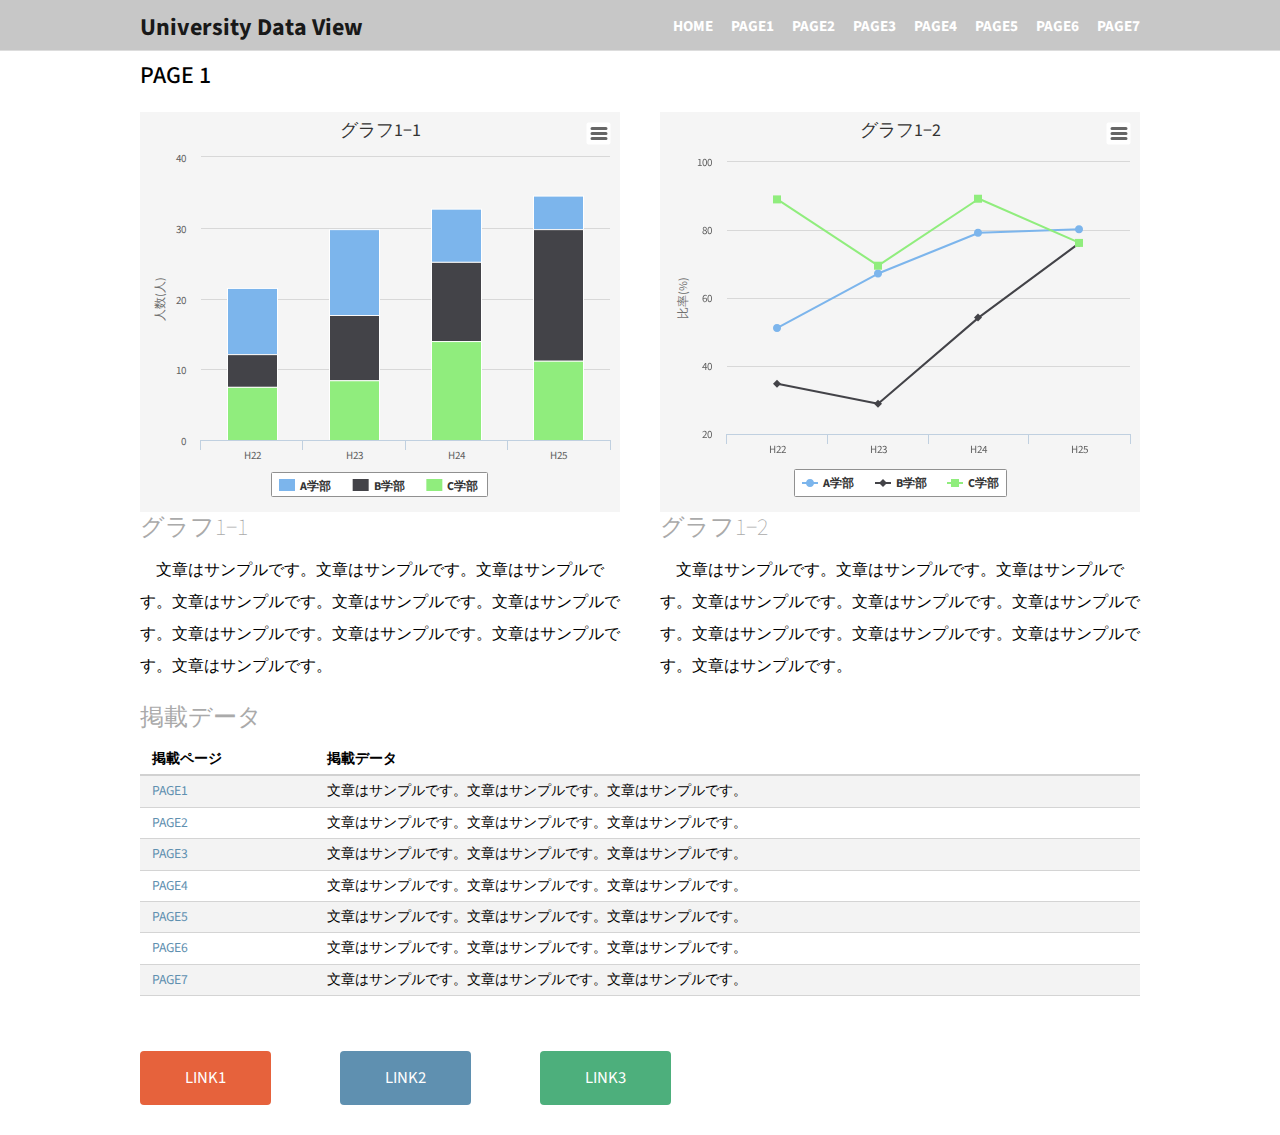
==== page1.html @ c50b9f1f "university_datapage" ====
<!DOCTYPE html>
<html lang='ja'>
	<head>
		<meta http-equiv="X-UA-Compatible" content="IE=edge">
		<meta charset="UTF-8">
		<title>University Data View</title>
		<meta name="viewport" content="width=device-width, initial-scale=1.0" />
		<script type="text/javascript" src="js/jquery.js"></script>
		<script type="text/javascript" src="js/highcharts.js"></script>
		<script type="text/javascript" src="js/exporting.js"></script>
		<script type="text/javascript" src="js/data.js"></script>
		<link rel="stylesheet" href="css/bijou.min.css">
		<!-- HTML5 Shim and Respond.js IE8 support of HTML5 elements and media queries -->
		<!-- WARNING: Respond.js doesn't work if you view the page via file:// -->
		<!--[if lt IE 9]>
			<script src="https://oss.maxcdn.com/libs/html5shiv/3.7.0/html5shiv.js"></script>
			<script src="https://oss.maxcdn.com/libs/respond.js/1.4.2/respond.min.js"></script>
		<![endif]-->
	</head>
	<body>
		<div class='navbar fixed'>
			<div class='container'>
				<h4 class='pull-left'>University Data View</h4>
				<ul class='pull-right'>
					<li><a class='nav' href='index.html'>HOME</a></li>
					<li><a class='nav' href='page1.html'>PAGE1</a></li>
					<li><a class='nav' href='page2.html'>PAGE2</a></li>
					<li><a class='nav' href='page3.html'>PAGE3</a></li>
					<li><a class='nav' href='page4.html'>PAGE4</a></li>
					<li><a class='nav' href='page5.html'>PAGE5</a></li>
					<li><a class='nav' href='page6.html'>PAGE6</a></li>
					<li><a class='nav' href='page7.html'>PAGE7</a></li>
				</ul>
			</div>
		</div>
		<div class='container'>
			<div class='grid'>
				<div class='row'>
					<div class='span twelve'>
						<h4>PAGE 1</h4>
					</div>
				</div>
				<div class='row'>
					<div class='span six'>
						<div id ="container1-1">
							<script src="js/page1/1-1.js"></script>
						</div>
						<h4 class='explainer'>グラフ1−1</h4>
						<p>　文章はサンプルです。文章はサンプルです。文章はサンプルです。文章はサンプルです。文章はサンプルです。文章はサンプルです。文章はサンプルです。文章はサンプルです。文章はサンプルです。文章はサンプルです。</p>
					</div>
					<div class='span six'>
						<div id ="container1-2">
							<script src="js/page1/1-2.js"></script>
						</div>
						<h4 class='explainer'>グラフ1−2</h4>
						<p>　文章はサンプルです。文章はサンプルです。文章はサンプルです。文章はサンプルです。文章はサンプルです。文章はサンプルです。文章はサンプルです。文章はサンプルです。文章はサンプルです。文章はサンプルです。</p>
					</div>
				</div>
				<div class='row'>
					<div class='span twelve'>
					<h4 class='explainer'>掲載データ</h4>
					<table class='table table-striped'>
						<thead>
							<tr>
								<th>掲載ページ</th>
								<th>掲載データ</th>
							</tr>
						</thead>
						<tbody>
							<tr>
								<td><a href="./page1.html">PAGE1</a></td>
								<td>文章はサンプルです。文章はサンプルです。文章はサンプルです。</td>
							</tr>
							<tr>
								<td><a href="./page2.html">PAGE2</a></td>
								<td>文章はサンプルです。文章はサンプルです。文章はサンプルです。</td>
							</tr>
							<tr>
								<td><a href="./page3.html">PAGE3</a></td>
								<td>文章はサンプルです。文章はサンプルです。文章はサンプルです。</td>
							</tr>
							<tr>
								<td><a href="./page4.html">PAGE4</a></td>
								<td>文章はサンプルです。文章はサンプルです。文章はサンプルです。</td>
							</tr>
							<tr>
								<td><a href="./page5.html">PAGE5</a></td>
								<td>文章はサンプルです。文章はサンプルです。文章はサンプルです。</td>
							</tr>
							<tr>
								<td><a href="./page6.html">PAGE6</a></td>
								<td>文章はサンプルです。文章はサンプルです。文章はサンプルです。</td>
							</tr>
							<tr>
								<td><a href="./page7.html">PAGE7</a></td>
								<td>文章はサンプルです。文章はサンプルです。文章はサンプルです。</td>
							</tr>
						</tbody>
					</table>
				</div>
			</div>
			<div class='row'>
				<div class='span two'>
					<a href='#' target=_blank><button class='button danger large'>LINK1</button></a>
				</div>
				<div class='span two'>
					<a href='#' target=_blank><button class='button primary large'>LINK2</button></a>
				</div>
				<div class='span two'>
					<a href='#' target=_blank><button class='button success large'>LINK3</button></a>
				</div>
			</div>
		</div>
	</body>
</html>
---- css/bijou.min.css ----
@import url(http://fonts.googleapis.com/css?family=Source+Sans+Pro:300,400,600,700);a{font-size:.95em;text-decoration:none;color:#5f90b0}a:hover{color:#406882}*{margin:0;padding:0;font-family:"Source Sans Pro",sans-serif}a.nav{text-decoration:none;color:#ffffff}a.nav:hover{text-decoration:none;color:#191919}a.nav:active{text-decoration:none;color:#191919}.container{width:1000px;margin:0 auto}.pull-left{float:left}.pull-right{float:right}.row{min-height:2em;line-height:2em;width:100%}.span{float:left;display:inline;min-height:1em;margin:0 2% 20px 2%}.span:first-child{margin-left:0}.span:last-child{margin-right:0}.one{width:8%}.two{width:16%}.three{width:24%}.four{width:32%}.five{width:40%}.six{width:48%}.seven{width:56%}.eight{width:64%}.nine{width:72%}.ten{width:80%}.eleven{width:88%}.twelve{width:100%}.container:after{content:"\0020";display:block;height:0;clear:both;visibility:hidden}.row:before,.row:after{content:'\0020';display:block;overflow:hidden;visibility:hidden;width:0;height:0}.row:after{clear:both}.row{zoom:1}h1,h2,h3,h4,h5,h6{font-weight:500}h1{font-size:3.5em}h2{font-size:2.5em}h3{font-size:2em}h4{font-size:1.5em}h5{font-size:1em}h6{font-size:.8em}.table{width:100%;border-spacing:0;border-collapse:collapse;text-align:left;font-size:0.9em}.table th,.table td{border-bottom:2px #d1d1d1 solid;padding:8px 12px}.table td{border-bottom:1px #d4d4d4 solid}.table.table-striped tbody tr:nth-child(2n+1){background-color:#f3f3f3}.table.table-bordered{border:1px #CCC solid}.table.table-bordered td,.table.table-bordered th{border:1px #CCC solid}.button{border:0;border-radius:4px;outline:0;cursor:pointer;}.button.small{padding:7px 20px;font-size:.95em}.button.large{padding:15px 45px;font-size:1.1em}.button.primary{color:#FFF;background:#5f90b0}.button.primary:hover{background:#5589ab}.button.success{color:#FFF;background:#4daf7c}.button.success:hover{background:#48a474}.button.danger{color:#FFF;background:#e6623c}.button.danger:hover{background:#e4572e}.navbar{background:#c7c7c7;padding:10px;margin-bottom:10px;border-bottom:1px #DDD solid;height:30px}.navbar h4{color:#191919;font-weight:200;font-weight:bold}.navbar li{color:white;display:inline-block;padding:.3em 15px 0 0;font-weight:bold}.navbar li:last-child{padding-right:0}.navbar.fixed{position:fixed;left:0;right:0;top:0}.alert{padding:15px;margin:10px 0;border-radius:3px}.alert.primary{background:#e8eff3;border:1px #c5d7e3 solid}.alert.success{background:#daeee4;border:1px #b6dfca solid}.alert.danger{background:#fdf4f1;border:1px #f7cfc4 solid}@media only screen and (min-width: 768px) and (max-width: 999px){.container{width:768px}}@media only screen and (max-width: 767px){.container{width:300px}.container .table{width:100%;display:block;overflow:auto}}@media only screen and (min-width: 480px) and (max-width: 767px){.container{width:420px}.container .table{display:table}}
body{margin-top:60px;}.light{background:#CCC;color:#333;}.dark{background:#333;color:#CCC;}.grid{text-align:left;font-size:1em;}.banner{text-align:center;padding:10px 0;}.table{margin-bottom:35px;line-height:100%;}.banner button{margin-top:7px;}.divider{width:100%;background:#CCC;height:1px;margin:25px 0;}.explainer{font-weight:200;color:#AAA;margin-bottom:10px;}button{margin-bottom:10px;}
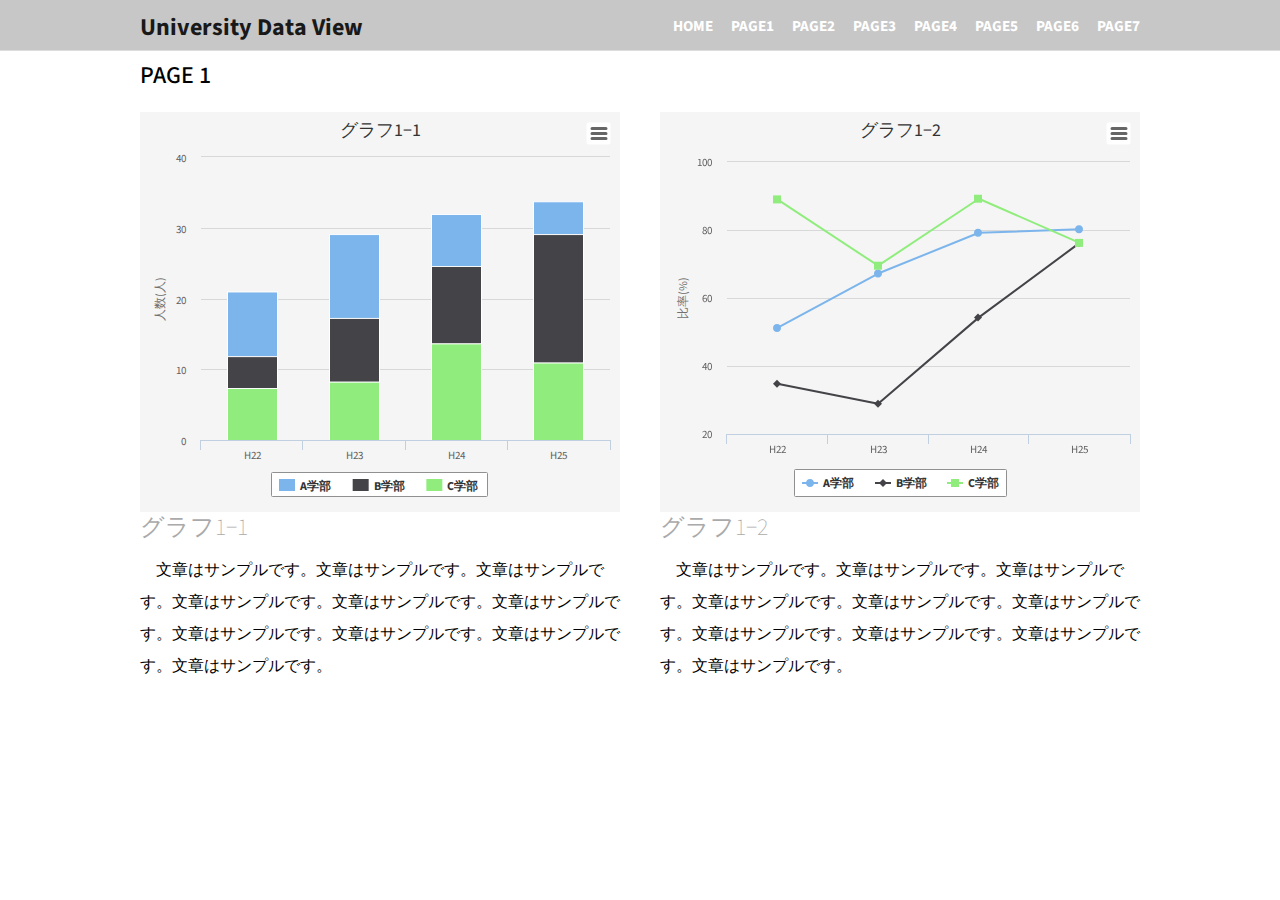
==== commit 11419eba: "university data page" ====
--- a/page1.html
+++ b/page1.html
@@ -56,60 +56,6 @@
 						<p>　文章はサンプルです。文章はサンプルです。文章はサンプルです。文章はサンプルです。文章はサンプルです。文章はサンプルです。文章はサンプルです。文章はサンプルです。文章はサンプルです。文章はサンプルです。</p>
 					</div>
 				</div>
-				<div class='row'>
-					<div class='span twelve'>
-					<h4 class='explainer'>掲載データ</h4>
-					<table class='table table-striped'>
-						<thead>
-							<tr>
-								<th>掲載ページ</th>
-								<th>掲載データ</th>
-							</tr>
-						</thead>
-						<tbody>
-							<tr>
-								<td><a href="./page1.html">PAGE1</a></td>
-								<td>文章はサンプルです。文章はサンプルです。文章はサンプルです。</td>
-							</tr>
-							<tr>
-								<td><a href="./page2.html">PAGE2</a></td>
-								<td>文章はサンプルです。文章はサンプルです。文章はサンプルです。</td>
-							</tr>
-							<tr>
-								<td><a href="./page3.html">PAGE3</a></td>
-								<td>文章はサンプルです。文章はサンプルです。文章はサンプルです。</td>
-							</tr>
-							<tr>
-								<td><a href="./page4.html">PAGE4</a></td>
-								<td>文章はサンプルです。文章はサンプルです。文章はサンプルです。</td>
-							</tr>
-							<tr>
-								<td><a href="./page5.html">PAGE5</a></td>
-								<td>文章はサンプルです。文章はサンプルです。文章はサンプルです。</td>
-							</tr>
-							<tr>
-								<td><a href="./page6.html">PAGE6</a></td>
-								<td>文章はサンプルです。文章はサンプルです。文章はサンプルです。</td>
-							</tr>
-							<tr>
-								<td><a href="./page7.html">PAGE7</a></td>
-								<td>文章はサンプルです。文章はサンプルです。文章はサンプルです。</td>
-							</tr>
-						</tbody>
-					</table>
-				</div>
-			</div>
-			<div class='row'>
-				<div class='span two'>
-					<a href='#' target=_blank><button class='button danger large'>LINK1</button></a>
-				</div>
-				<div class='span two'>
-					<a href='#' target=_blank><button class='button primary large'>LINK2</button></a>
-				</div>
-				<div class='span two'>
-					<a href='#' target=_blank><button class='button success large'>LINK3</button></a>
-				</div>
-			</div>
 		</div>
 	</body>
 </html>--- a/css/bijou.min.css
+++ b/css/bijou.min.css
@@ -1,2 +1,2 @@
-@import url(http://fonts.googleapis.com/css?family=Source+Sans+Pro:300,400,600,700);a{font-size:.95em;text-decoration:none;color:#5f90b0}a:hover{color:#406882}*{margin:0;padding:0;font-family:"Source Sans Pro",sans-serif}a.nav{text-decoration:none;color:#ffffff}a.nav:hover{text-decoration:none;color:#191919}a.nav:active{text-decoration:none;color:#191919}.container{width:1000px;margin:0 auto}.pull-left{float:left}.pull-right{float:right}.row{min-height:2em;line-height:2em;width:100%}.span{float:left;display:inline;min-height:1em;margin:0 2% 20px 2%}.span:first-child{margin-left:0}.span:last-child{margin-right:0}.one{width:8%}.two{width:16%}.three{width:24%}.four{width:32%}.five{width:40%}.six{width:48%}.seven{width:56%}.eight{width:64%}.nine{width:72%}.ten{width:80%}.eleven{width:88%}.twelve{width:100%}.container:after{content:"\0020";display:block;height:0;clear:both;visibility:hidden}.row:before,.row:after{content:'\0020';display:block;overflow:hidden;visibility:hidden;width:0;height:0}.row:after{clear:both}.row{zoom:1}h1,h2,h3,h4,h5,h6{font-weight:500}h1{font-size:3.5em}h2{font-size:2.5em}h3{font-size:2em}h4{font-size:1.5em}h5{font-size:1em}h6{font-size:.8em}.table{width:100%;border-spacing:0;border-collapse:collapse;text-align:left;font-size:0.9em}.table th,.table td{border-bottom:2px #d1d1d1 solid;padding:8px 12px}.table td{border-bottom:1px #d4d4d4 solid}.table.table-striped tbody tr:nth-child(2n+1){background-color:#f3f3f3}.table.table-bordered{border:1px #CCC solid}.table.table-bordered td,.table.table-bordered th{border:1px #CCC solid}.button{border:0;border-radius:4px;outline:0;cursor:pointer;}.button.small{padding:7px 20px;font-size:.95em}.button.large{padding:15px 45px;font-size:1.1em}.button.primary{color:#FFF;background:#5f90b0}.button.primary:hover{background:#5589ab}.button.success{color:#FFF;background:#4daf7c}.button.success:hover{background:#48a474}.button.danger{color:#FFF;background:#e6623c}.button.danger:hover{background:#e4572e}.navbar{background:#c7c7c7;padding:10px;margin-bottom:10px;border-bottom:1px #DDD solid;height:30px}.navbar h4{color:#191919;font-weight:200;font-weight:bold}.navbar li{color:white;display:inline-block;padding:.3em 15px 0 0;font-weight:bold}.navbar li:last-child{padding-right:0}.navbar.fixed{position:fixed;left:0;right:0;top:0}.alert{padding:15px;margin:10px 0;border-radius:3px}.alert.primary{background:#e8eff3;border:1px #c5d7e3 solid}.alert.success{background:#daeee4;border:1px #b6dfca solid}.alert.danger{background:#fdf4f1;border:1px #f7cfc4 solid}@media only screen and (min-width: 768px) and (max-width: 999px){.container{width:768px}}@media only screen and (max-width: 767px){.container{width:300px}.container .table{width:100%;display:block;overflow:auto}}@media only screen and (min-width: 480px) and (max-width: 767px){.container{width:420px}.container .table{display:table}}
+/* The MIT License (MIT) Copyright (c) 2013 Andhart*/@import url(http://fonts.googleapis.com/css?family=Source+Sans+Pro:300,400,600,700);a{font-size:.95em;text-decoration:none;color:#5f90b0}a:hover{color:#406882}*{margin:0;padding:0;font-family:"Source Sans Pro",sans-serif}a.nav{text-decoration:none;color:#ffffff}a.nav:hover{text-decoration:none;color:#191919}a.nav:active{text-decoration:none;color:#191919}.container{width:1000px;margin:0 auto}.pull-left{float:left}.pull-right{float:right}.row{min-height:2em;line-height:2em;width:100%}.span{float:left;display:inline;min-height:1em;margin:0 2% 20px 2%}.span:first-child{margin-left:0}.span:last-child{margin-right:0}.one{width:8%}.two{width:16%}.three{width:24%}.four{width:32%}.five{width:40%}.six{width:48%}.seven{width:56%}.eight{width:64%}.nine{width:72%}.ten{width:80%}.eleven{width:88%}.twelve{width:100%}.container:after{content:"\0020";display:block;height:0;clear:both;visibility:hidden}.row:before,.row:after{content:'\0020';display:block;overflow:hidden;visibility:hidden;width:0;height:0}.row:after{clear:both}.row{zoom:1}h1,h2,h3,h4,h5,h6{font-weight:500}h1{font-size:3.5em}h2{font-size:2.5em}h3{font-size:2em}h4{font-size:1.5em}h5{font-size:1em}h6{font-size:.8em}.table{width:100%;border-spacing:0;border-collapse:collapse;text-align:left;font-size:0.9em}.table th,.table td{border-bottom:2px #d1d1d1 solid;padding:8px 12px}.table td{border-bottom:1px #d4d4d4 solid}.table.table-striped tbody tr:nth-child(2n+1){background-color:#f3f3f3}.table.table-bordered{border:1px #CCC solid}.table.table-bordered td,.table.table-bordered th{border:1px #CCC solid}.button{border:0;border-radius:4px;outline:0;cursor:pointer;}.button.small{padding:7px 20px;font-size:.95em}.button.large{padding:15px 45px;font-size:1.1em}.button.primary{color:#FFF;background:#5f90b0}.button.primary:hover{background:#5589ab}.button.success{color:#FFF;background:#4daf7c}.button.success:hover{background:#48a474}.button.danger{color:#FFF;background:#e6623c}.button.danger:hover{background:#e4572e}.navbar{background:#c7c7c7;padding:10px;margin-bottom:10px;border-bottom:1px #DDD solid;height:30px}.navbar h4{color:#191919;font-weight:200;font-weight:bold}.navbar li{color:white;display:inline-block;padding:.3em 15px 0 0;font-weight:bold}.navbar li:last-child{padding-right:0}.navbar.fixed{position:fixed;left:0;right:0;top:0}.alert{padding:15px;margin:10px 0;border-radius:3px}.alert.primary{background:#e8eff3;border:1px #c5d7e3 solid}.alert.success{background:#daeee4;border:1px #b6dfca solid}.alert.danger{background:#fdf4f1;border:1px #f7cfc4 solid}@media only screen and (min-width: 768px) and (max-width: 999px){.container{width:768px}}@media only screen and (max-width: 767px){.container{width:300px}.container .table{width:100%;display:block;overflow:auto}}@media only screen and (min-width: 480px) and (max-width: 767px){.container{width:420px}.container .table{display:table}}
 body{margin-top:60px;}.light{background:#CCC;color:#333;}.dark{background:#333;color:#CCC;}.grid{text-align:left;font-size:1em;}.banner{text-align:center;padding:10px 0;}.table{margin-bottom:35px;line-height:100%;}.banner button{margin-top:7px;}.divider{width:100%;background:#CCC;height:1px;margin:25px 0;}.explainer{font-weight:200;color:#AAA;margin-bottom:10px;}button{margin-bottom:10px;}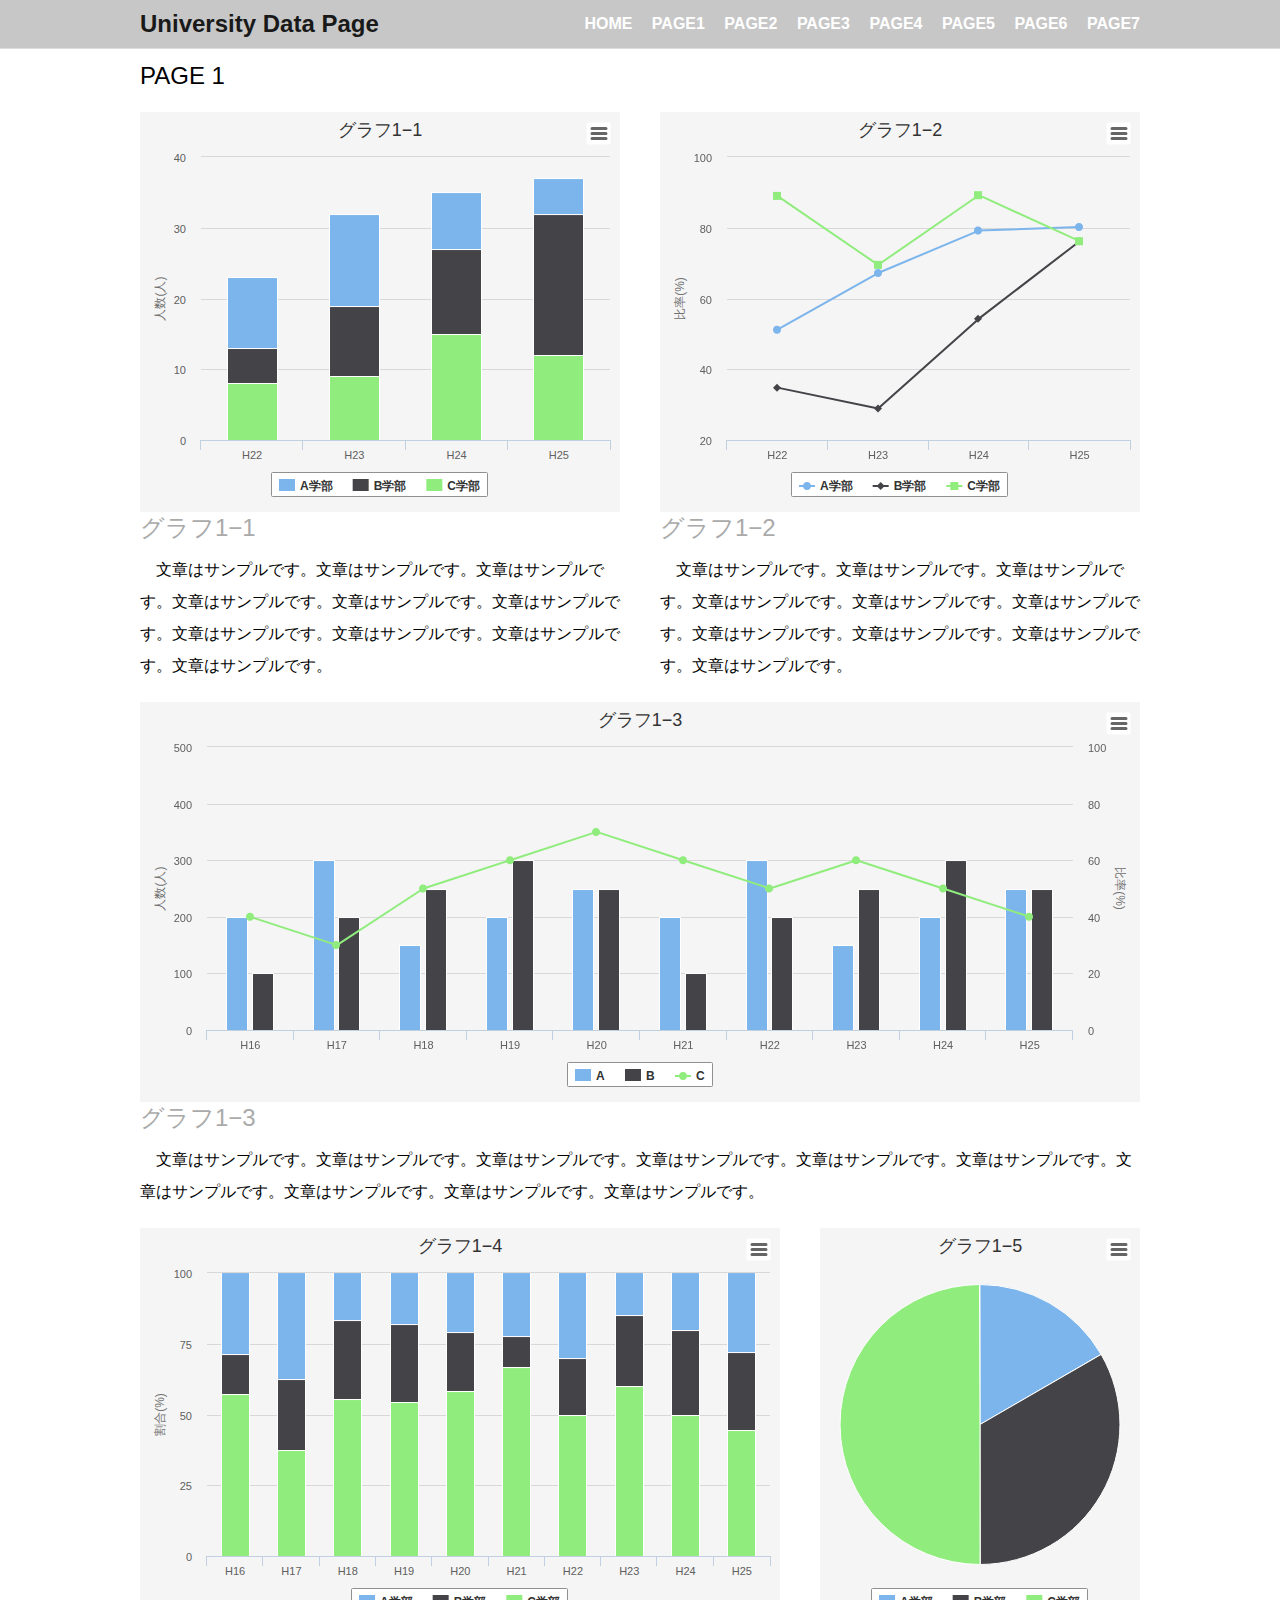
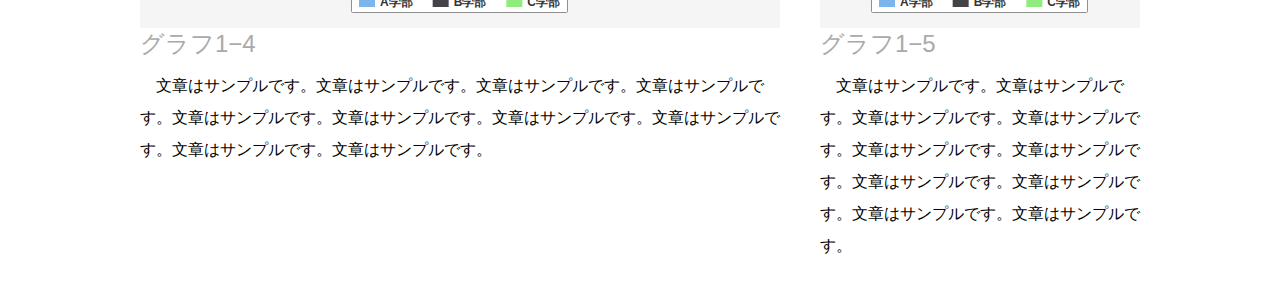
==== commit 1b3e26e8: "university data page" ====
--- a/page1.html
+++ b/page1.html
@@ -1,35 +1,35 @@
 <!DOCTYPE html>
 <html lang='ja'>
 	<head>
-		<meta http-equiv="X-UA-Compatible" content="IE=edge">
-		<meta charset="UTF-8">
-		<title>University Data View</title>
-		<meta name="viewport" content="width=device-width, initial-scale=1.0" />
-		<script type="text/javascript" src="js/jquery.js"></script>
-		<script type="text/javascript" src="js/highcharts.js"></script>
-		<script type="text/javascript" src="js/exporting.js"></script>
-		<script type="text/javascript" src="js/data.js"></script>
-		<link rel="stylesheet" href="css/bijou.min.css">
+		<meta http-equiv='X-UA-Compatible' content='IE=edge'>
+		<meta charset='UTF-8'>
+		<title>University Data Page</title>
+		<meta name='viewport' content='width=device-width, initial-scale=1.0' />
+		<script type='text/javascript' src='js/jquery.js'></script>
+		<script type='text/javascript' src='js/highcharts.js'></script>
+		<script type='text/javascript' src='js/exporting.js'></script>
+		<script type='text/javascript' src='js/data.js'></script>
+		<link rel='stylesheet' href='css/bijou.min.css'>
 		<!-- HTML5 Shim and Respond.js IE8 support of HTML5 elements and media queries -->
 		<!-- WARNING: Respond.js doesn't work if you view the page via file:// -->
 		<!--[if lt IE 9]>
-			<script src="https://oss.maxcdn.com/libs/html5shiv/3.7.0/html5shiv.js"></script>
-			<script src="https://oss.maxcdn.com/libs/respond.js/1.4.2/respond.min.js"></script>
+			<script src='https://oss.maxcdn.com/libs/html5shiv/3.7.0/html5shiv.js'></script>
+			<script src='https://oss.maxcdn.com/libs/respond.js/1.4.2/respond.min.js'></script>
 		<![endif]-->
 	</head>
 	<body>
 		<div class='navbar fixed'>
 			<div class='container'>
-				<h4 class='pull-left'>University Data View</h4>
+				<h4 class='pull-left'>University Data Page</h4>
 				<ul class='pull-right'>
 					<li><a class='nav' href='index.html'>HOME</a></li>
-					<li><a class='nav' href='page1.html'>PAGE1</a></li>
-					<li><a class='nav' href='page2.html'>PAGE2</a></li>
-					<li><a class='nav' href='page3.html'>PAGE3</a></li>
-					<li><a class='nav' href='page4.html'>PAGE4</a></li>
-					<li><a class='nav' href='page5.html'>PAGE5</a></li>
-					<li><a class='nav' href='page6.html'>PAGE6</a></li>
-					<li><a class='nav' href='page7.html'>PAGE7</a></li>
+					<li><a class='nav just' href='page1.html'>PAGE1</a></li>
+					<li><a class='nav' href='#'>PAGE2</a></li>
+					<li><a class='nav' href='#'>PAGE3</a></li>
+					<li><a class='nav' href='#'>PAGE4</a></li>
+					<li><a class='nav' href='#'>PAGE5</a></li>
+					<li><a class='nav' href='#'>PAGE6</a></li>
+					<li><a class='nav' href='#'>PAGE7</a></li>
 				</ul>
 			</div>
 		</div>
@@ -42,20 +42,46 @@
 				</div>
 				<div class='row'>
 					<div class='span six'>
-						<div id ="container1-1">
-							<script src="js/page1/1-1.js"></script>
+						<div id ='container1-1'>
+							<script src='js/page1/1-1.js'></script>
 						</div>
 						<h4 class='explainer'>グラフ1−1</h4>
 						<p>　文章はサンプルです。文章はサンプルです。文章はサンプルです。文章はサンプルです。文章はサンプルです。文章はサンプルです。文章はサンプルです。文章はサンプルです。文章はサンプルです。文章はサンプルです。</p>
 					</div>
 					<div class='span six'>
-						<div id ="container1-2">
-							<script src="js/page1/1-2.js"></script>
+						<div id ='container1-2'>
+							<script src='js/page1/1-2.js'></script>
 						</div>
 						<h4 class='explainer'>グラフ1−2</h4>
 						<p>　文章はサンプルです。文章はサンプルです。文章はサンプルです。文章はサンプルです。文章はサンプルです。文章はサンプルです。文章はサンプルです。文章はサンプルです。文章はサンプルです。文章はサンプルです。</p>
 					</div>
 				</div>
+				<div class='row'>
+					<div class='span twelve'>
+						<div id='container1-3'>
+							<script src='js/page1/1-3.js'></script>
+						</div>
+						<h4 class='explainer'>グラフ1−3</h4>
+						<p>　文章はサンプルです。文章はサンプルです。文章はサンプルです。文章はサンプルです。文章はサンプルです。文章はサンプルです。文章はサンプルです。文章はサンプルです。文章はサンプルです。文章はサンプルです。</p>
+					</div>
+				</div>
+				<div class='row'>
+					<div class='span eight'>
+						<div id='container1-4'>
+							<script src='js/page1/1-4.js'></script>
+						</div>
+						<h4 class='explainer'>グラフ1−4</h4>
+						<p>　文章はサンプルです。文章はサンプルです。文章はサンプルです。文章はサンプルです。文章はサンプルです。文章はサンプルです。文章はサンプルです。文章はサンプルです。文章はサンプルです。文章はサンプルです。</p>
+					</div>
+					<div class='span four'>
+						<div id='container1-5'>
+							<script src='js/page1/1-5.js'></script>
+						</div>
+						<h4 class='explainer'>グラフ1−5</h4>
+						<p>　文章はサンプルです。文章はサンプルです。文章はサンプルです。文章はサンプルです。文章はサンプルです。文章はサンプルです。文章はサンプルです。文章はサンプルです。文章はサンプルです。文章はサンプルです。</p>
+					</div>
+				</div>
+			</div>
 		</div>
 	</body>
 </html>--- a/css/bijou.min.css
+++ b/css/bijou.min.css
@@ -1,2 +1,3 @@
-/* The MIT License (MIT) Copyright (c) 2013 Andhart*/@import url(http://fonts.googleapis.com/css?family=Source+Sans+Pro:300,400,600,700);a{font-size:.95em;text-decoration:none;color:#5f90b0}a:hover{color:#406882}*{margin:0;padding:0;font-family:"Source Sans Pro",sans-serif}a.nav{text-decoration:none;color:#ffffff}a.nav:hover{text-decoration:none;color:#191919}a.nav:active{text-decoration:none;color:#191919}.container{width:1000px;margin:0 auto}.pull-left{float:left}.pull-right{float:right}.row{min-height:2em;line-height:2em;width:100%}.span{float:left;display:inline;min-height:1em;margin:0 2% 20px 2%}.span:first-child{margin-left:0}.span:last-child{margin-right:0}.one{width:8%}.two{width:16%}.three{width:24%}.four{width:32%}.five{width:40%}.six{width:48%}.seven{width:56%}.eight{width:64%}.nine{width:72%}.ten{width:80%}.eleven{width:88%}.twelve{width:100%}.container:after{content:"\0020";display:block;height:0;clear:both;visibility:hidden}.row:before,.row:after{content:'\0020';display:block;overflow:hidden;visibility:hidden;width:0;height:0}.row:after{clear:both}.row{zoom:1}h1,h2,h3,h4,h5,h6{font-weight:500}h1{font-size:3.5em}h2{font-size:2.5em}h3{font-size:2em}h4{font-size:1.5em}h5{font-size:1em}h6{font-size:.8em}.table{width:100%;border-spacing:0;border-collapse:collapse;text-align:left;font-size:0.9em}.table th,.table td{border-bottom:2px #d1d1d1 solid;padding:8px 12px}.table td{border-bottom:1px #d4d4d4 solid}.table.table-striped tbody tr:nth-child(2n+1){background-color:#f3f3f3}.table.table-bordered{border:1px #CCC solid}.table.table-bordered td,.table.table-bordered th{border:1px #CCC solid}.button{border:0;border-radius:4px;outline:0;cursor:pointer;}.button.small{padding:7px 20px;font-size:.95em}.button.large{padding:15px 45px;font-size:1.1em}.button.primary{color:#FFF;background:#5f90b0}.button.primary:hover{background:#5589ab}.button.success{color:#FFF;background:#4daf7c}.button.success:hover{background:#48a474}.button.danger{color:#FFF;background:#e6623c}.button.danger:hover{background:#e4572e}.navbar{background:#c7c7c7;padding:10px;margin-bottom:10px;border-bottom:1px #DDD solid;height:30px}.navbar h4{color:#191919;font-weight:200;font-weight:bold}.navbar li{color:white;display:inline-block;padding:.3em 15px 0 0;font-weight:bold}.navbar li:last-child{padding-right:0}.navbar.fixed{position:fixed;left:0;right:0;top:0}.alert{padding:15px;margin:10px 0;border-radius:3px}.alert.primary{background:#e8eff3;border:1px #c5d7e3 solid}.alert.success{background:#daeee4;border:1px #b6dfca solid}.alert.danger{background:#fdf4f1;border:1px #f7cfc4 solid}@media only screen and (min-width: 768px) and (max-width: 999px){.container{width:768px}}@media only screen and (max-width: 767px){.container{width:300px}.container .table{width:100%;display:block;overflow:auto}}@media only screen and (min-width: 480px) and (max-width: 767px){.container{width:420px}.container .table{display:table}}
+/* The MIT License (MIT) Copyright (c) 2013 Andhart*/　
+@import url(http://fonts.googleapis.com/css?family=Source+Sans+Pro:300,400,600,700);a{font-size:.95em;text-decoration:none;color:#5f90b0}a:hover{color:#406882}*{margin:0;padding:0;font-family:"Source Sans Pro",sans-serif}a.nav{text-decoration:none;color:#ffffff}a.nav:hover{text-decoration:none;color:#191919}a.nav:active{text-decoration:none;color:#191919}.container{width:1000px;margin:0 auto}.pull-left{float:left}.pull-right{float:right}.row{min-height:2em;line-height:2em;width:100%}.span{float:left;display:inline;min-height:1em;margin:0 2% 20px 2%}.span:first-child{margin-left:0}.span:last-child{margin-right:0}.one{width:8%}.two{width:16%}.three{width:24%}.four{width:32%}.five{width:40%}.six{width:48%}.seven{width:56%}.eight{width:64%}.nine{width:72%}.ten{width:80%}.eleven{width:88%}.twelve{width:100%}.container:after{content:"\0020";display:block;height:0;clear:both;visibility:hidden}.row:before,.row:after{content:'\0020';display:block;overflow:hidden;visibility:hidden;width:0;height:0}.row:after{clear:both}.row{zoom:1}h1,h2,h3,h4,h5,h6{font-weight:500}h1{font-size:3.5em}h2{font-size:2.5em}h3{font-size:2em}h4{font-size:1.5em}h5{font-size:1em}h6{font-size:.8em}.table{width:100%;border-spacing:0;border-collapse:collapse;text-align:left;font-size:0.9em}.table th,.table td{border-bottom:2px #d1d1d1 solid;padding:8px 12px}.table td{border-bottom:1px #d4d4d4 solid}.table.table-striped tbody tr:nth-child(2n+1){background-color:#f3f3f3}.table.table-bordered{border:1px #CCC solid}.table.table-bordered td,.table.table-bordered th{border:1px #CCC solid}.button{border:0;border-radius:4px;outline:0;cursor:pointer;}.button.small{padding:7px 20px;font-size:.95em}.button.large{padding:15px 45px;font-size:1.1em}.button.primary{color:#FFF;background:#5f90b0}.button.primary:hover{background:#5589ab}.button.success{color:#FFF;background:#4daf7c}.button.success:hover{background:#48a474}.button.danger{color:#FFF;background:#e6623c}.button.danger:hover{background:#e4572e}.navbar{background:#c7c7c7;padding:10px;margin-bottom:10px;border-bottom:1px #DDD solid;height:30px,position:absolute;z-index:2}.navbar h4{color:#191919;font-weight:200;font-weight:bold}.navbar li{color:white;display:inline-block;padding:.3em 15px 0 0;font-weight:bold}.navbar li:last-child{padding-right:0}.navbar.fixed{position:fixed;left:0;right:0;top:0}.alert{padding:15px;margin:10px 0;border-radius:3px}.alert.primary{background:#e8eff3;border:1px #c5d7e3 solid}.alert.success{background:#daeee4;border:1px #b6dfca solid}.alert.danger{background:#fdf4f1;border:1px #f7cfc4 solid}@media only screen and (min-width: 768px) and (max-width: 999px){.container{width:768px}}@media only screen and (max-width: 767px){.container{width:300px}.container .table{width:100%;display:block;overflow:auto}}@media only screen and (min-width: 480px) and (max-width: 767px){.container{width:420px}.container .table{display:table}}
 body{margin-top:60px;}.light{background:#CCC;color:#333;}.dark{background:#333;color:#CCC;}.grid{text-align:left;font-size:1em;}.banner{text-align:center;padding:10px 0;}.table{margin-bottom:35px;line-height:100%;}.banner button{margin-top:7px;}.divider{width:100%;background:#CCC;height:1px;margin:25px 0;}.explainer{font-weight:200;color:#AAA;margin-bottom:10px;}button{margin-bottom:10px;}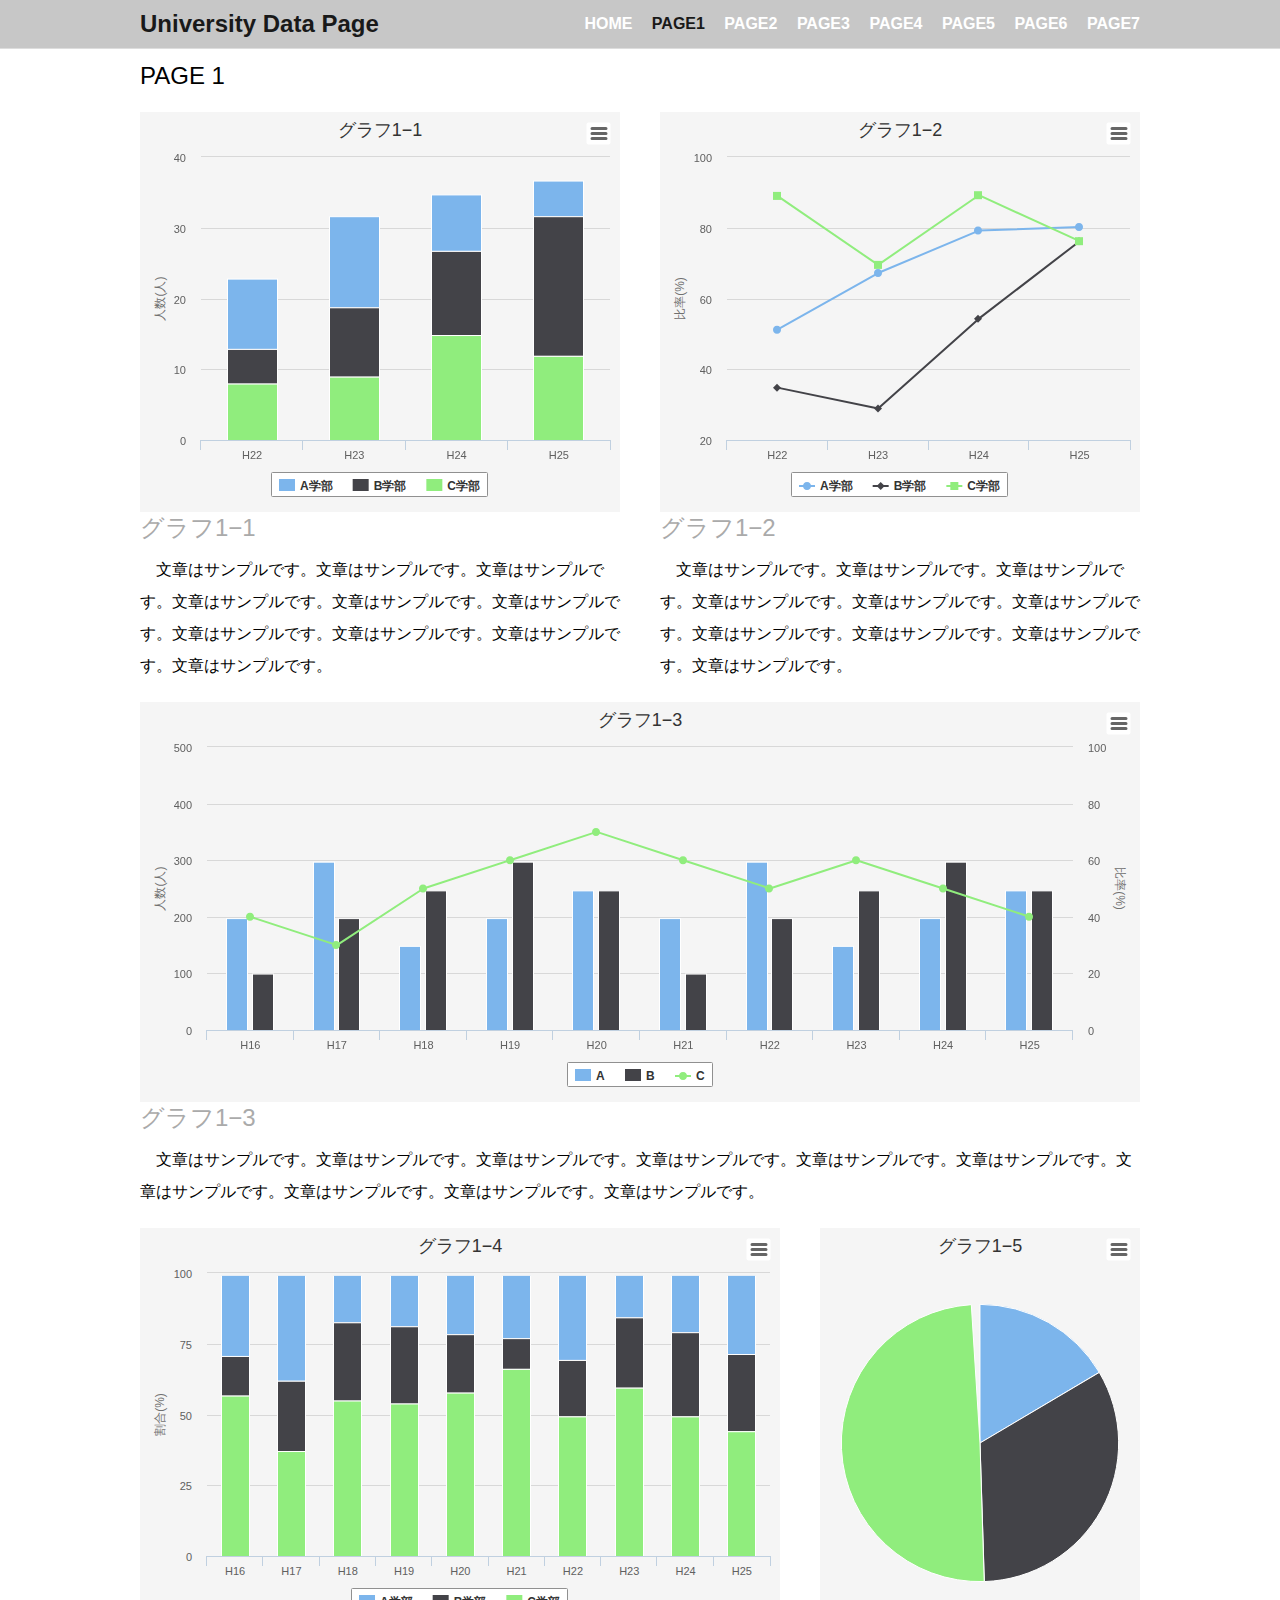
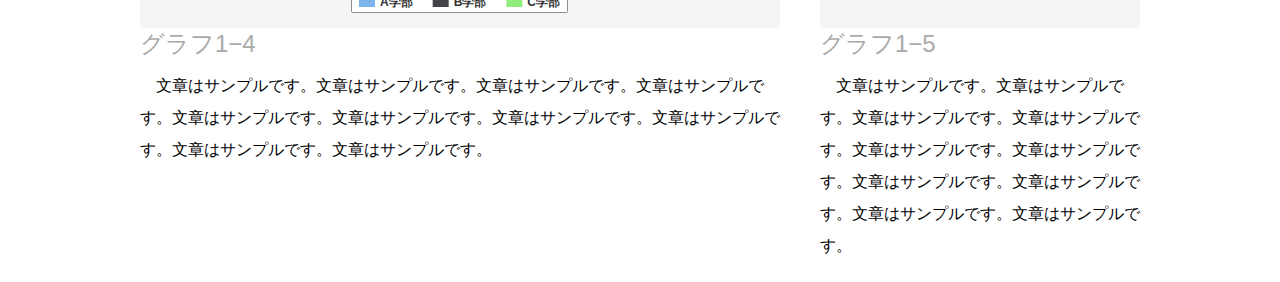
==== commit 521123e4: "university data page" ====
--- a/page1.html
+++ b/page1.html
@@ -1,14 +1,10 @@
 <!DOCTYPE html>
 <html lang='ja'>
 	<head>
-		<meta http-equiv='X-UA-Compatible' content='IE=edge'>
 		<meta charset='UTF-8'>
 		<title>University Data Page</title>
+		<meta http-equiv='X-UA-Compatible' content='IE=edge'>
 		<meta name='viewport' content='width=device-width, initial-scale=1.0' />
-		<script type='text/javascript' src='js/jquery.js'></script>
-		<script type='text/javascript' src='js/highcharts.js'></script>
-		<script type='text/javascript' src='js/exporting.js'></script>
-		<script type='text/javascript' src='js/data.js'></script>
 		<link rel='stylesheet' href='css/bijou.min.css'>
 		<!-- HTML5 Shim and Respond.js IE8 support of HTML5 elements and media queries -->
 		<!-- WARNING: Respond.js doesn't work if you view the page via file:// -->
@@ -16,15 +12,21 @@
 			<script src='https://oss.maxcdn.com/libs/html5shiv/3.7.0/html5shiv.js'></script>
 			<script src='https://oss.maxcdn.com/libs/respond.js/1.4.2/respond.min.js'></script>
 		<![endif]-->
+		<script type='text/javascript' src='js/jquery.js'></script>
+		<script type='text/javascript' src='js/highcharts.js'></script>
+		<script type='text/javascript' src='js/exporting.js'></script>
+		<script type='text/javascript' src='js/data.js'></script>
 	</head>
 	<body>
 		<div class='navbar fixed'>
 			<div class='container'>
-				<h4 class='pull-left'>University Data Page</h4>
+				<h4 class='pull-left'>
+					University Data Page
+				</h4>
 				<ul class='pull-right'>
 					<li><a class='nav' href='index.html'>HOME</a></li>
 					<li><a class='nav just' href='page1.html'>PAGE1</a></li>
-					<li><a class='nav' href='#'>PAGE2</a></li>
+					<li><a class='nav' href='page2.html'>PAGE2</a></li>
 					<li><a class='nav' href='#'>PAGE3</a></li>
 					<li><a class='nav' href='#'>PAGE4</a></li>
 					<li><a class='nav' href='#'>PAGE5</a></li>
@@ -37,7 +39,9 @@
 			<div class='grid'>
 				<div class='row'>
 					<div class='span twelve'>
-						<h4>PAGE 1</h4>
+						<h4>
+							PAGE 1
+						</h4>
 					</div>
 				</div>
 				<div class='row'>
@@ -45,15 +49,23 @@
 						<div id ='container1-1'>
 							<script src='js/page1/1-1.js'></script>
 						</div>
-						<h4 class='explainer'>グラフ1−1</h4>
-						<p>　文章はサンプルです。文章はサンプルです。文章はサンプルです。文章はサンプルです。文章はサンプルです。文章はサンプルです。文章はサンプルです。文章はサンプルです。文章はサンプルです。文章はサンプルです。</p>
+						<h4 class='explainer'>
+							グラフ1−1
+						</h4>
+						<p>
+						　文章はサンプルです。文章はサンプルです。文章はサンプルです。文章はサンプルです。文章はサンプルです。文章はサンプルです。文章はサンプルです。文章はサンプルです。文章はサンプルです。文章はサンプルです。
+						</p>
 					</div>
 					<div class='span six'>
 						<div id ='container1-2'>
 							<script src='js/page1/1-2.js'></script>
 						</div>
-						<h4 class='explainer'>グラフ1−2</h4>
-						<p>　文章はサンプルです。文章はサンプルです。文章はサンプルです。文章はサンプルです。文章はサンプルです。文章はサンプルです。文章はサンプルです。文章はサンプルです。文章はサンプルです。文章はサンプルです。</p>
+						<h4 class='explainer'>
+							グラフ1−2
+						</h4>
+						<p>
+						　文章はサンプルです。文章はサンプルです。文章はサンプルです。文章はサンプルです。文章はサンプルです。文章はサンプルです。文章はサンプルです。文章はサンプルです。文章はサンプルです。文章はサンプルです。
+						</p>
 					</div>
 				</div>
 				<div class='row'>
@@ -61,8 +73,12 @@
 						<div id='container1-3'>
 							<script src='js/page1/1-3.js'></script>
 						</div>
-						<h4 class='explainer'>グラフ1−3</h4>
-						<p>　文章はサンプルです。文章はサンプルです。文章はサンプルです。文章はサンプルです。文章はサンプルです。文章はサンプルです。文章はサンプルです。文章はサンプルです。文章はサンプルです。文章はサンプルです。</p>
+						<h4 class='explainer'>
+							グラフ1−3
+						</h4>
+						<p>
+						　文章はサンプルです。文章はサンプルです。文章はサンプルです。文章はサンプルです。文章はサンプルです。文章はサンプルです。文章はサンプルです。文章はサンプルです。文章はサンプルです。文章はサンプルです。
+						</p>
 					</div>
 				</div>
 				<div class='row'>
@@ -70,15 +86,23 @@
 						<div id='container1-4'>
 							<script src='js/page1/1-4.js'></script>
 						</div>
-						<h4 class='explainer'>グラフ1−4</h4>
-						<p>　文章はサンプルです。文章はサンプルです。文章はサンプルです。文章はサンプルです。文章はサンプルです。文章はサンプルです。文章はサンプルです。文章はサンプルです。文章はサンプルです。文章はサンプルです。</p>
+						<h4 class='explainer'>
+							グラフ1−4
+						</h4>
+						<p>
+						　文章はサンプルです。文章はサンプルです。文章はサンプルです。文章はサンプルです。文章はサンプルです。文章はサンプルです。文章はサンプルです。文章はサンプルです。文章はサンプルです。文章はサンプルです。
+						</p>
 					</div>
 					<div class='span four'>
 						<div id='container1-5'>
 							<script src='js/page1/1-5.js'></script>
 						</div>
-						<h4 class='explainer'>グラフ1−5</h4>
-						<p>　文章はサンプルです。文章はサンプルです。文章はサンプルです。文章はサンプルです。文章はサンプルです。文章はサンプルです。文章はサンプルです。文章はサンプルです。文章はサンプルです。文章はサンプルです。</p>
+						<h4 class='explainer'>
+							グラフ1−5
+						</h4>
+						<p>
+						　文章はサンプルです。文章はサンプルです。文章はサンプルです。文章はサンプルです。文章はサンプルです。文章はサンプルです。文章はサンプルです。文章はサンプルです。文章はサンプルです。文章はサンプルです。
+						</p>
 					</div>
 				</div>
 			</div>
--- a/css/bijou.min.css
+++ b/css/bijou.min.css
@@ -1,3 +1,6 @@
-/* The MIT License (MIT) Copyright (c) 2013 Andhart*/　
-@import url(http://fonts.googleapis.com/css?family=Source+Sans+Pro:300,400,600,700);a{font-size:.95em;text-decoration:none;color:#5f90b0}a:hover{color:#406882}*{margin:0;padding:0;font-family:"Source Sans Pro",sans-serif}a.nav{text-decoration:none;color:#ffffff}a.nav:hover{text-decoration:none;color:#191919}a.nav:active{text-decoration:none;color:#191919}.container{width:1000px;margin:0 auto}.pull-left{float:left}.pull-right{float:right}.row{min-height:2em;line-height:2em;width:100%}.span{float:left;display:inline;min-height:1em;margin:0 2% 20px 2%}.span:first-child{margin-left:0}.span:last-child{margin-right:0}.one{width:8%}.two{width:16%}.three{width:24%}.four{width:32%}.five{width:40%}.six{width:48%}.seven{width:56%}.eight{width:64%}.nine{width:72%}.ten{width:80%}.eleven{width:88%}.twelve{width:100%}.container:after{content:"\0020";display:block;height:0;clear:both;visibility:hidden}.row:before,.row:after{content:'\0020';display:block;overflow:hidden;visibility:hidden;width:0;height:0}.row:after{clear:both}.row{zoom:1}h1,h2,h3,h4,h5,h6{font-weight:500}h1{font-size:3.5em}h2{font-size:2.5em}h3{font-size:2em}h4{font-size:1.5em}h5{font-size:1em}h6{font-size:.8em}.table{width:100%;border-spacing:0;border-collapse:collapse;text-align:left;font-size:0.9em}.table th,.table td{border-bottom:2px #d1d1d1 solid;padding:8px 12px}.table td{border-bottom:1px #d4d4d4 solid}.table.table-striped tbody tr:nth-child(2n+1){background-color:#f3f3f3}.table.table-bordered{border:1px #CCC solid}.table.table-bordered td,.table.table-bordered th{border:1px #CCC solid}.button{border:0;border-radius:4px;outline:0;cursor:pointer;}.button.small{padding:7px 20px;font-size:.95em}.button.large{padding:15px 45px;font-size:1.1em}.button.primary{color:#FFF;background:#5f90b0}.button.primary:hover{background:#5589ab}.button.success{color:#FFF;background:#4daf7c}.button.success:hover{background:#48a474}.button.danger{color:#FFF;background:#e6623c}.button.danger:hover{background:#e4572e}.navbar{background:#c7c7c7;padding:10px;margin-bottom:10px;border-bottom:1px #DDD solid;height:30px,position:absolute;z-index:2}.navbar h4{color:#191919;font-weight:200;font-weight:bold}.navbar li{color:white;display:inline-block;padding:.3em 15px 0 0;font-weight:bold}.navbar li:last-child{padding-right:0}.navbar.fixed{position:fixed;left:0;right:0;top:0}.alert{padding:15px;margin:10px 0;border-radius:3px}.alert.primary{background:#e8eff3;border:1px #c5d7e3 solid}.alert.success{background:#daeee4;border:1px #b6dfca solid}.alert.danger{background:#fdf4f1;border:1px #f7cfc4 solid}@media only screen and (min-width: 768px) and (max-width: 999px){.container{width:768px}}@media only screen and (max-width: 767px){.container{width:300px}.container .table{width:100%;display:block;overflow:auto}}@media only screen and (min-width: 480px) and (max-width: 767px){.container{width:420px}.container .table{display:table}}
+/* The MIT License (MIT) Copyright (c) 2013 Andhart
+Permission is hereby granted, free of charge, to any person obtaining a copy of this software and associated documentation files (the "Software"), to deal in the Software without restriction, including without limitation the rights to use, copy, modify, merge, publish, distribute, sublicense, and/or sell copies of the Software, and to permit persons to whom the Software is furnished to do so, subject to the following conditions:
+The above copyright notice and this permission notice shall be included in all copies or substantial portions of the Software.
+THE SOFTWARE IS PROVIDED "AS IS", WITHOUT WARRANTY OF ANY KIND, EXPRESS OR IMPLIED, INCLUDING BUT NOT LIMITED TO THE WARRANTIES OF MERCHANTABILITY, FITNESS FOR A PARTICULAR PURPOSE AND NONINFRINGEMENT. IN NO EVENT SHALL THE AUTHORS OR COPYRIGHT HOLDERS BE LIABLE FOR ANY CLAIM, DAMAGES OR OTHER LIABILITY, WHETHER IN AN ACTION OF CONTRACT, TORT OR OTHERWISE, ARISING FROM, OUT OF OR IN CONNECTION WITH THE SOFTWARE OR THE USE OR OTHER DEALINGS IN THE SOFTWARE.*/　
+@import url(http://fonts.googleapis.com/css?family=Source+Sans+Pro:300,400,600,700);a{font-size:.95em;text-decoration:none;color:#5f90b0}a:hover{color:#406882}*{margin:0;padding:0;font-family:"Source Sans Pro",sans-serif}a.nav{text-decoration:none;color:#ffffff}a.nav:hover{text-decoration:none;color:#191919}a.nav:active{text-decoration:none;color:#191919}a.just{color:#191919}.container{width:1000px;margin:0 auto}.pull-left{float:left}.pull-right{float:right}.row{min-height:2em;line-height:2em;width:100%}.span{float:left;display:inline;min-height:1em;margin:0 2% 20px 2%}.span:first-child{margin-left:0}.span:last-child{margin-right:0}.one{width:8%}.two{width:16%}.three{width:24%}.four{width:32%}.five{width:40%}.six{width:48%}.seven{width:56%}.eight{width:64%}.nine{width:72%}.ten{width:80%}.eleven{width:88%}.twelve{width:100%}.container:after{content:"\0020";display:block;height:0;clear:both;visibility:hidden}.row:before,.row:after{content:'\0020';display:block;overflow:hidden;visibility:hidden;width:0;height:0}.row:after{clear:both}.row{zoom:1}h1,h2,h3,h4,h5,h6{font-weight:500}h1{font-size:3.5em}h2{font-size:2.5em}h3{font-size:2em}h4{font-size:1.5em}h5{font-size:1em}h6{font-size:.8em}.table{width:100%;border-spacing:0;border-collapse:collapse;text-align:left;font-size:0.9em}.table th,.table td{border-bottom:2px #d1d1d1 solid;padding:8px 12px}.table td{border-bottom:1px #d4d4d4 solid}.table.table-striped tbody tr:nth-child(2n+1){background-color:#f3f3f3}.table.table-bordered{border:1px #CCC solid}.table.table-bordered td,.table.table-bordered th{border:1px #CCC solid}.button{border:0;border-radius:4px;outline:0;cursor:pointer;}.button.small{padding:7px 20px;font-size:.95em}.button.large{padding:15px 45px;font-size:1.1em}.button.primary{color:#FFF;background:#5f90b0}.button.primary:hover{background:#5589ab}.button.success{color:#FFF;background:#4daf7c}.button.success:hover{background:#48a474}.button.danger{color:#FFF;background:#e6623c}.button.danger:hover{background:#e4572e}.navbar{background:#c7c7c7;padding:10px;margin-bottom:10px;border-bottom:1px #DDD solid;height:30px,position:absolute;z-index:2}.navbar h4{color:#191919;font-weight:200;font-weight:bold}.navbar li{color:white;display:inline-block;padding:.3em 15px 0 0;font-weight:bold}.navbar li:last-child{padding-right:0}.navbar.fixed{position:fixed;left:0;right:0;top:0}.alert{padding:15px;margin:10px 0;border-radius:3px}.alert.primary{background:#e8eff3;border:1px #c5d7e3 solid}.alert.success{background:#daeee4;border:1px #b6dfca solid}.alert.danger{background:#fdf4f1;border:1px #f7cfc4 solid}@media only screen and (min-width: 768px) and (max-width: 999px){.container{width:768px}}@media only screen and (max-width: 767px){.container{width:300px}.container .table{width:100%;display:block;overflow:auto}}@media only screen and (min-width: 480px) and (max-width: 767px){.container{width:420px}.container .table{display:table}}
 body{margin-top:60px;}.light{background:#CCC;color:#333;}.dark{background:#333;color:#CCC;}.grid{text-align:left;font-size:1em;}.banner{text-align:center;padding:10px 0;}.table{margin-bottom:35px;line-height:100%;}.banner button{margin-top:7px;}.divider{width:100%;background:#CCC;height:1px;margin:25px 0;}.explainer{font-weight:200;color:#AAA;margin-bottom:10px;}button{margin-bottom:10px;}